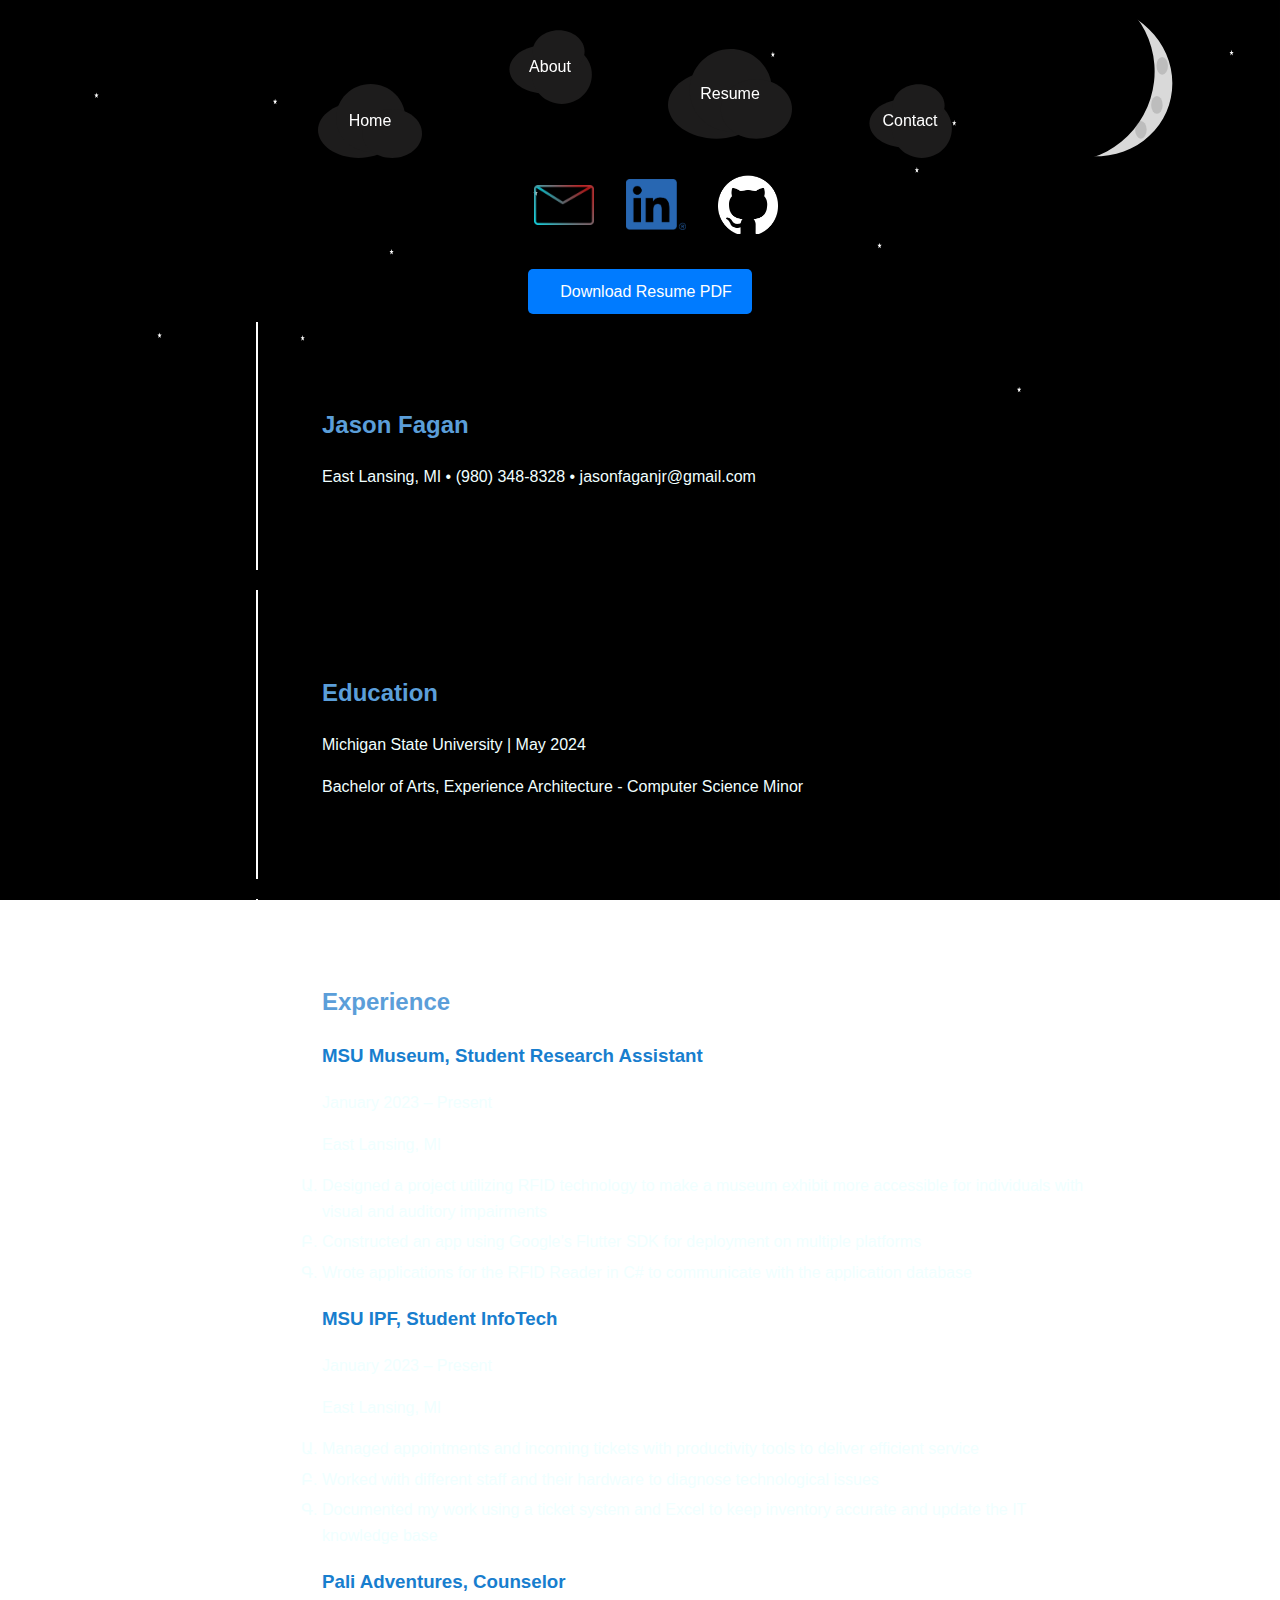
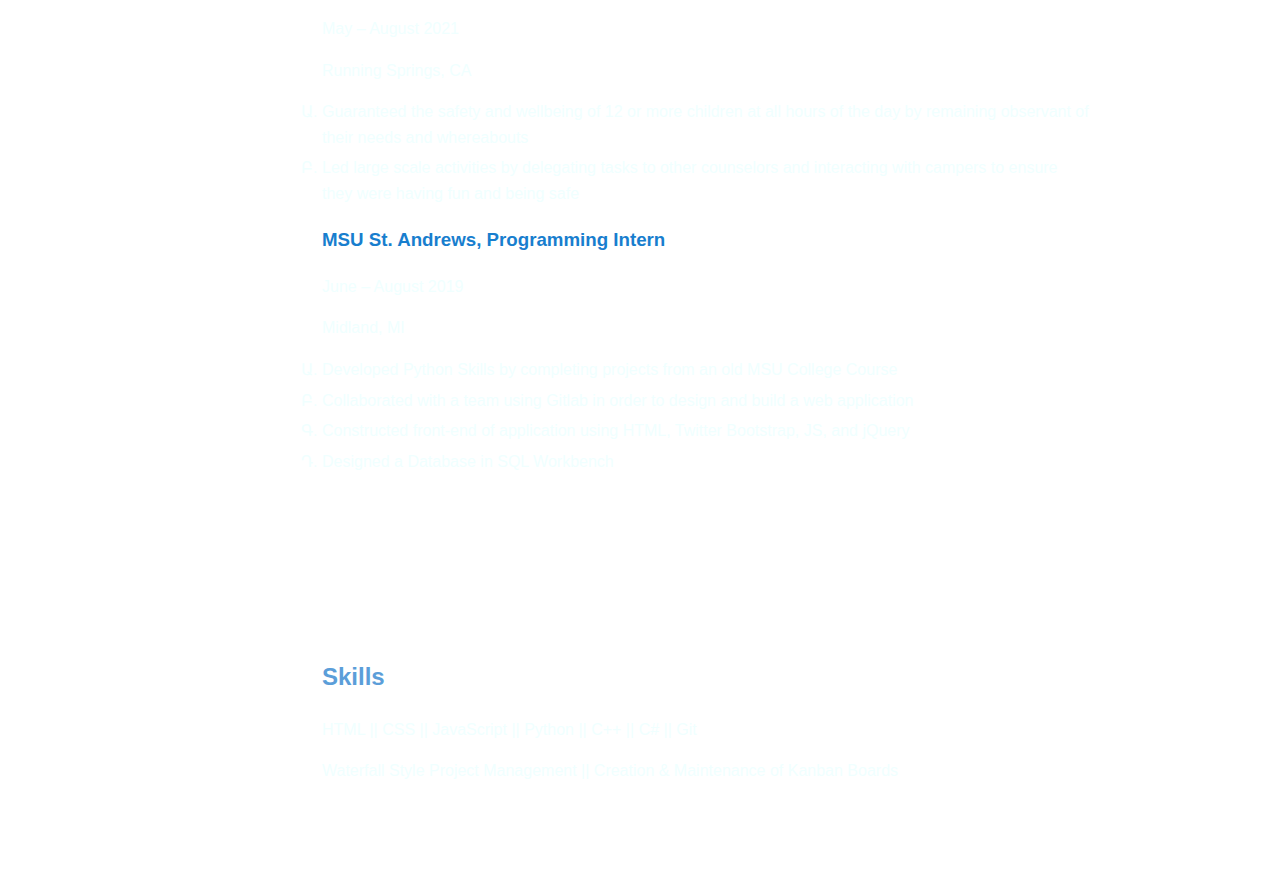
==== resume.html @ 748008a3 "added resume page" ====
<!DOCTYPE html>
<html lang="en">
<head>
    <meta charset="UTF-8">
    <meta name="viewport" content="width=device-width, initial-scale=1.0">
    <title>reSummit</title>
    
    <link rel="stylesheet" href="./index.css">
    <title>Jason Fagan's Resume</title>
<style>
    body {
        font-family: Arial, sans-serif;
        line-height: 1.6;
    }

    section {
        margin-bottom: 20px;
        width: 60%;
        margin-left: 20%;
        color: azure;
        border-left: 2px solid white; /* Set the border width and color */
        padding: 4rem;
        
        
    }

    h2 {
        color: #5B9ED9;
    }

    h3{
        color: #187ECE;
    }

    ul {
        list-style-type:armenian;
        padding: 0;
    }

    li {
        margin-bottom: 5px;
    }

    #links{
        justify-content: center;
        padding-left: 0px;
        padding-top: 10px;
        padding-bottom: 10px;
    }
    
        .download-button {
            display: inline-block;
            margin-top: 20px;
            padding: 10px 20px;
            font-size: 16px;
            color: #fff;
            background-color: #007bff;
            text-decoration: none;
            border-radius: 5px;
            transition: background-color 0.3s;
        }
        .download-button:hover {
            background-color: #0056b3;
        }
</style>
</head>
<body id="body">
    
    <nav>
        
            <a href="./index.html" class="navLink" id="homeLink">Home</a>
            <a href="#" class="navLink" id="aboutLink">About</a>
            <a href="#" class="navLink"  id="projectsLink">Resume</a>
            <!--<a href="#" class="navLink" id="resumeLink">Resume</a>-->
            <a href="./index.html#contact" class="navLink" id="contactLink">Contact</a>
        
    </nav>

    <div id="links">
        <p><a href="mailto:jasonfaganjr@gmail.com"><img src="./assets/emailIcon.png" alt="Email Me at jasonfaganjr@gmail.com" width="60vw"></a></p>
        <p> <a href="https://www.linkedin.com/in/jason-fagan-252bb31b8/" target="_blank"><img src="./assets/LI-In-Bug.png" alt="" width="60vw"></a></p>
        <p><a href="https://github.com/TheMagicHands/" target="_blank"><img src="./assets/github-mark-white.png" alt="" width="60vw"></a></p>
    </div>
    
    
        <div id="links">
            
            <a href="./assets/Jason Fagan Resume 6-3-24 .pdf" class="download-button" download="JasonFagan_Resume.pdf">Download Resume PDF</a>
        </div>

   <script src="./index.js"></script>
   
    <section>
        <h2>Jason Fagan</h2>
        <p>East Lansing, MI • (980) 348-8328 • jasonfaganjr@gmail.com</p>
    </section>
    
    <section>
        <h2>Education</h2>
        <p>Michigan State University | May 2024</p>
        <p>Bachelor of Arts, Experience Architecture - Computer Science Minor</p>
    </section>
    
    <section>
        <h2>Experience</h2>
        
        <h3>MSU Museum, Student Research Assistant</h3>
        <p>January 2023 – Present</p>
        <p>East Lansing, MI</p>
        <ul>
            <li>Designed a project utilizing RFID technology to make a museum exhibit more accessible for individuals with visual and auditory impairments</li>
            <li>Constructed an app using Google’s Flutter SDK for deployment on multiple platforms</li>
            <li>Wrote applications for the RFID Reader in C# to communicate with the application database</li>
        </ul>
        
        <h3>MSU IPF, Student InfoTech</h3>
        <p>January 2023 – Present</p>
        <p>East Lansing, MI</p>
        <ul>
            <li>Managed appointments and incoming tickets with productivity tools to deliver efficient service</li>
            <li>Worked with different staff and their hardware to diagnose technological issues</li>
            <li>Documented my work using a ticket system and Excel to keep inventory accurate and update the IT knowledge base</li>
        </ul>
        
        <h3>Pali Adventures, Counselor</h3>
        <p>May – August 2021</p>
        <p>Running Springs, CA</p>
        <ul>
            <li>Guaranteed the safety and wellbeing of 12 or more children at all hours of the day by remaining observant of their needs and whereabouts</li>
            <li>Led large scale activities by delegating tasks to other counselors and interacting with campers to ensure they were having fun and being safe</li>
        </ul>
        
        <h3>MSU St. Andrews, Programming Intern</h3>
        <p>June – August 2019</p>
        <p>Midland, MI</p>
        <ul>
            <li>Developed Python Skills by completing projects from an old MSU College Course</li>
            <li>Collaborated with a team using Gitlab in order to design and build a web application</li>
            <li>Constructed front-end of application using HTML, Twitter Bootstrap, JS, and jQuery</li>
            <li>Designed a Database in SQL Workbench</li>
        </ul>
    
    </section>
    
    <section>
        <h2>Skills</h2>
        <p>HTML || CSS || JavaScript || Python || C++ || C# || Git</p>
        <p>Waterfall Style Project Management || Creation & Maintenance of Kanban Boards</p>
    </section>
</body>




</html>
---- index.css ----
/* Add your CSS styles here */
 @import url('https://fonts.googleapis.com/css2?family=Bellota+Text:ital,wght@0,300;0,400;0,700;1,300;1,400;1,700&family=Montserrat:ital,wght@0,200;0,300;0,400;0,500;0,700;1,200;1,300;1,400;1,500&family=Pacifico&display=swap');
 body {
     
     margin: 0;
     padding: 0;
 }

 header {
     background-color: #333;
     color: #fff;
     padding: 10px;
     text-align: center;
 }

 nav {
     background-color: none;
     padding: 10px;
     margin-top: 20px;
     text-align: center;
     display: flex;
     flex-direction: row;
     justify-content: center;
     align-items: center;
     height: 8rem;
     position: sticky;
     top:0rem;
     z-index: 10;
 }

 nav ul {
     list-style-type: none;
     margin: 0;
     padding: 0;
     text-align: center;
     display: flex;
     flex-direction: row;
 }

 nav ul li {
     
     margin-right: 10px;
 }

 nav a {
     text-decoration: none;
     color: #333;
     padding: 5px 10px;
     height: 4rem;
     width: 10rem;
     
 }

 nav a:hover {
     
     color: #54A9E4;
 }

 .navLink{
     
     background-size: contain;
     background-repeat: no-repeat;
     position: relative;
     background-position: center;
     overflow: visible;
     text-align: center;
     line-height: 4rem;
     color: #fff;
 }

 #homeLink{
     background-image: url(./assets/homeCloudDark.svg);
     align-self: flex-end;
 }

 #aboutLink{
     background-image: url(./assets/aboutCloudDark.svg);
     align-self: flex-start;
 }

 #projectsLink{
     background-image: url(./assets/projectsCloudDark.svg);
     align-self: center;
     height: 5rem;
     line-height: 5rem;
 }

 #resumeLink{
     background-image: url(./assets/homeCloudDark.svg);
     align-self: flex-start;
 }

 #contactLink{
     background-image: url(./assets/aboutCloudDark.svg);
     align-self: flex-end;
 }

 section {
     padding: 20px;
 }


 html{
     background-image: url(./assets/portfolioBackground.svg);
     background-size: cover;
     background-attachment:fixed;
     font-family: "Bellota Text", Arial, Helvetica, sans-serif;
     scroll-behavior: smooth;
     scrollbar-width: none; /* Firefox */
     -ms-overflow-style: none;
 }

 #homeIntro{
    scroll-snap-align: start;
     margin: auto;
     width: 60%;
     color: #5B9ED9;
     text-align: center;
     font-family: "Bellota Text", Arial, Helvetica, sans-serif;

     #nameIntro{
         font-size: 3.5rem;
         font-weight: 300;
     }

     #descIntro{
         font-size: 2rem;
     }
 }

 #homePara{
     overflow-y: scroll;
     max-height: 20rem;
 }

 #featuredProject{
    scroll-snap-align: start;
     color: #fff;
     margin-left: 15%;
     margin-right: 15%;
     margin-top: .5rem;
     border-radius: 30px;
     background-color: #022859;
     display: flex;
     flex-direction: row;
     width: 40%;

     img{
        height: 15rem;
        max-width: 50%;
        border-radius: 10px;
     }
 }

 #featuredProject2{
    scroll-snap-align: start;
    color: #fff;
    margin-left: 45%;
    margin-right: 15%;
    margin-top: 3rem;
    border-radius: 30px;
    background-color: #022859;
    display: flex;
    flex-direction: row;
    width: 40%;

    img{
       height: 15rem;
       max-width: 50%;
       border-radius: 10px;
    }
}

 

 #mountains{
     position:relative;
     top: 4rem;
     
     perspective: 2rem;
     width: 100%;
     height: 20rem;
     background-image: url(./assets/portHomeMountains.svg);
     background-size: cover;
     z-index: 1;

     
     
 }

 #contact {
     width: 100%;
     background-color: #022859;
     color: #fff;
     overflow: visible;
     position: relative;
     top: 4rem;
     img{
         object-fit: contain;
         height: 20rem;
     }
     z-index: 5;
     display: flex;
     flex-direction: row;
     text-align: end;

     h3{
         margin-top: 5%;
         font-weight: 900;
     }
 }

 #links{
     padding-left: 5rem;
     z-index: 6;
     position: relative;
     text-align: center;
     top: 0rem;
     margin: .5rem;
     max-height: 5vh;
     min-height: 3vh;
     display: flex;
     flex-direction: row;
         justify-content: flex-start;
         align-items: center;
     border-bottom: 0px;
     border-radius: 10px;

     a{
         padding-left: 2rem;
     }
 }
 footer {
     background-color: #333;
     color: #fff;
     padding: 10px;
     text-align: center;
     position: fixed;
     bottom: 0;
     width: 100%;
 }
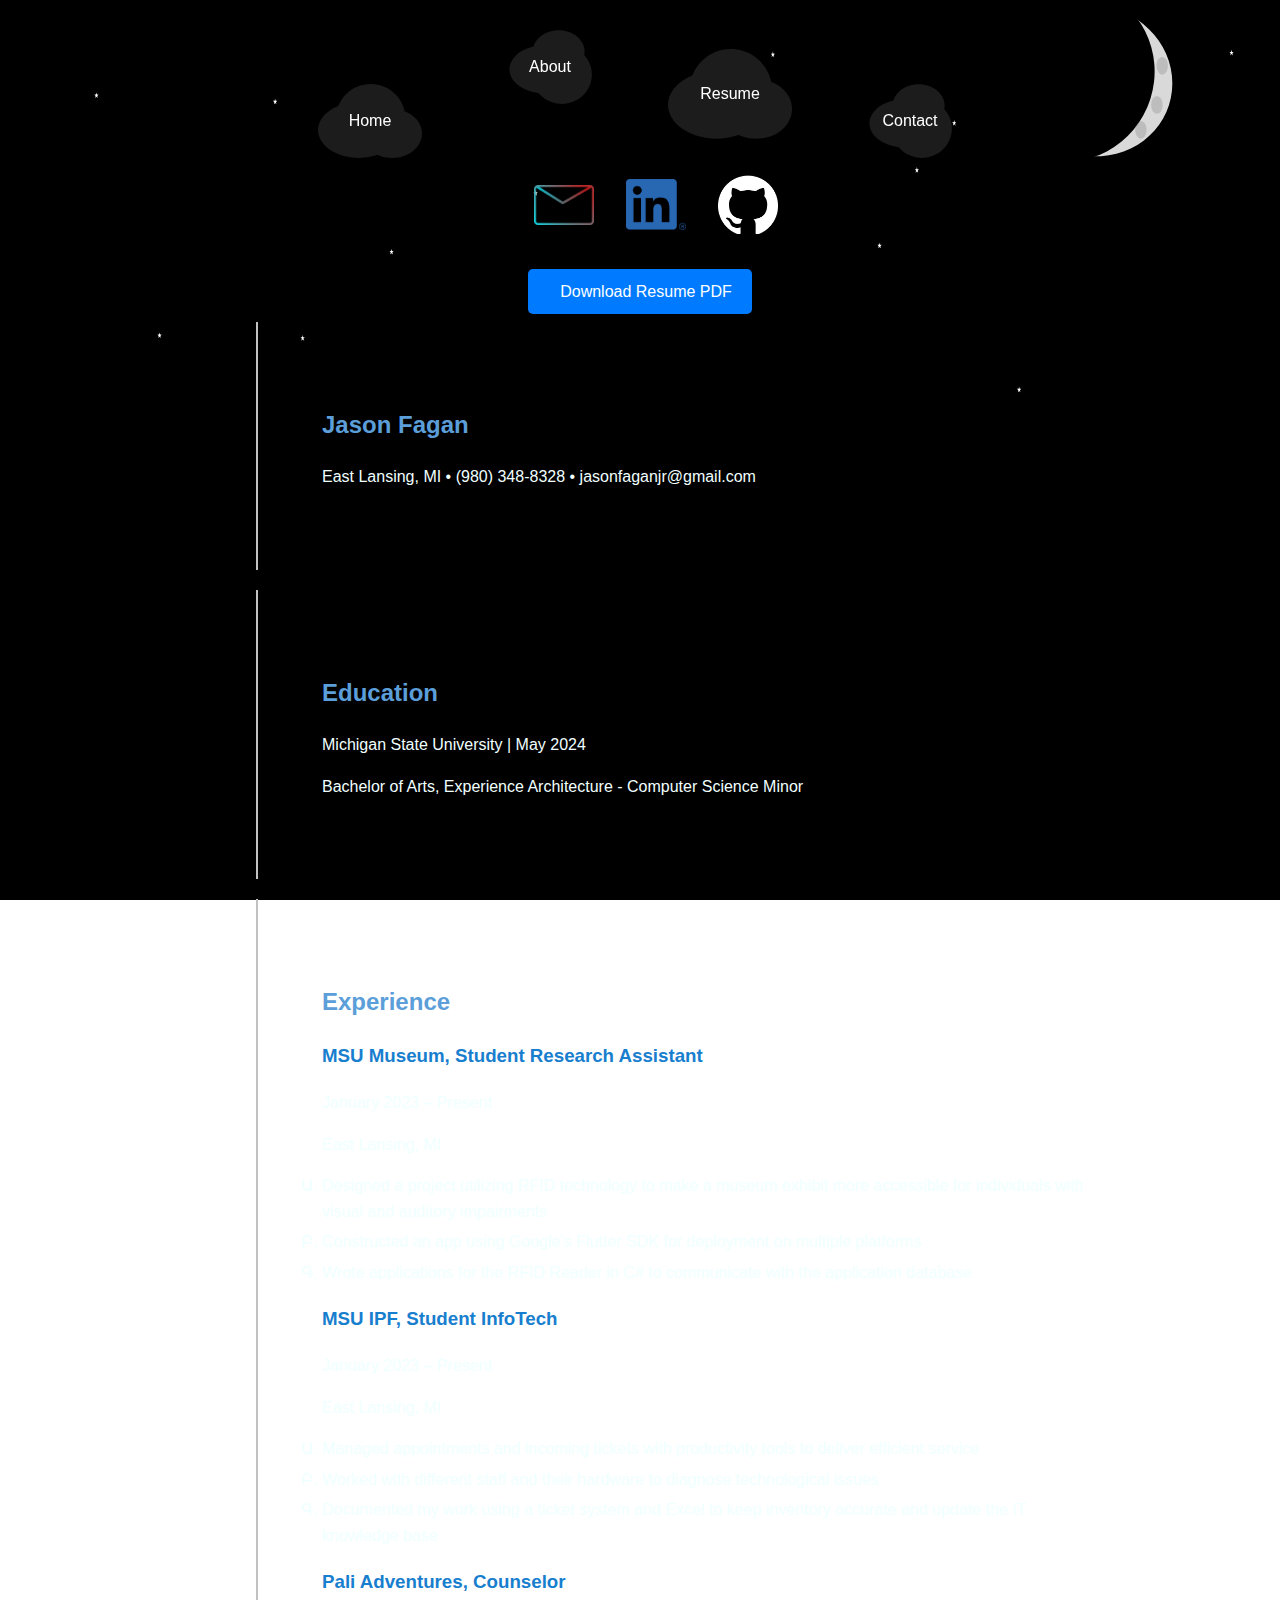
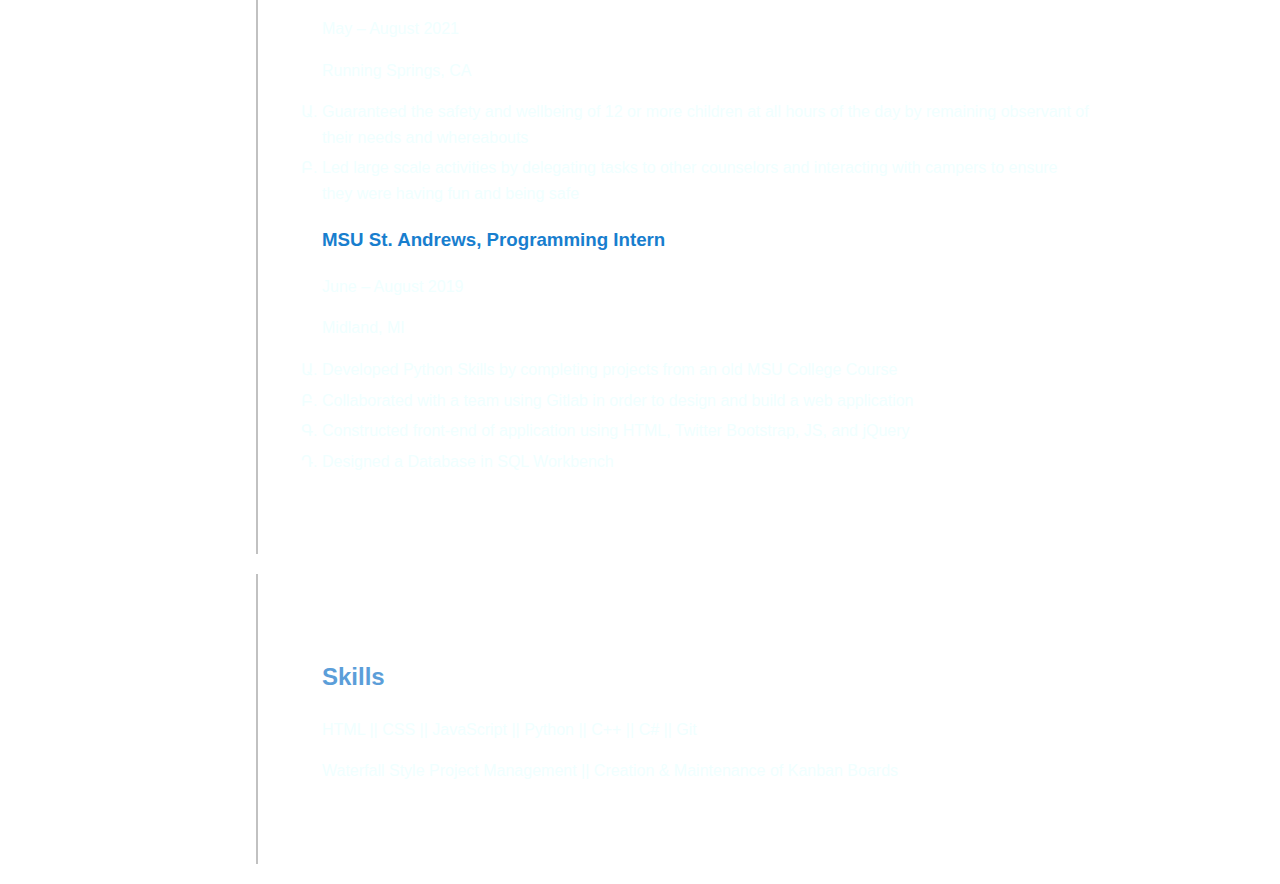
==== commit bcac26ff: "Added logos for projects and rewrote FoodFight blurb on home page." ====
--- a/resume.html
+++ b/resume.html
@@ -18,7 +18,7 @@
         width: 60%;
         margin-left: 20%;
         color: azure;
-        border-left: 2px solid white; /* Set the border width and color */
+        border-left: 2px solid rgb(193, 193, 193); /* Set the border width and color */
         padding: 4rem;
         
         
--- a/index.css
+++ b/index.css
@@ -146,9 +146,10 @@
      width: 40%;
 
      img{
-        height: 15rem;
+        height: 10rem;
         max-width: 50%;
         border-radius: 10px;
+        padding: 10px;
      }
  }
 
@@ -165,7 +166,7 @@
     width: 40%;
 
     img{
-       height: 15rem;
+       height: 10rem;
        max-width: 50%;
        border-radius: 10px;
     }
